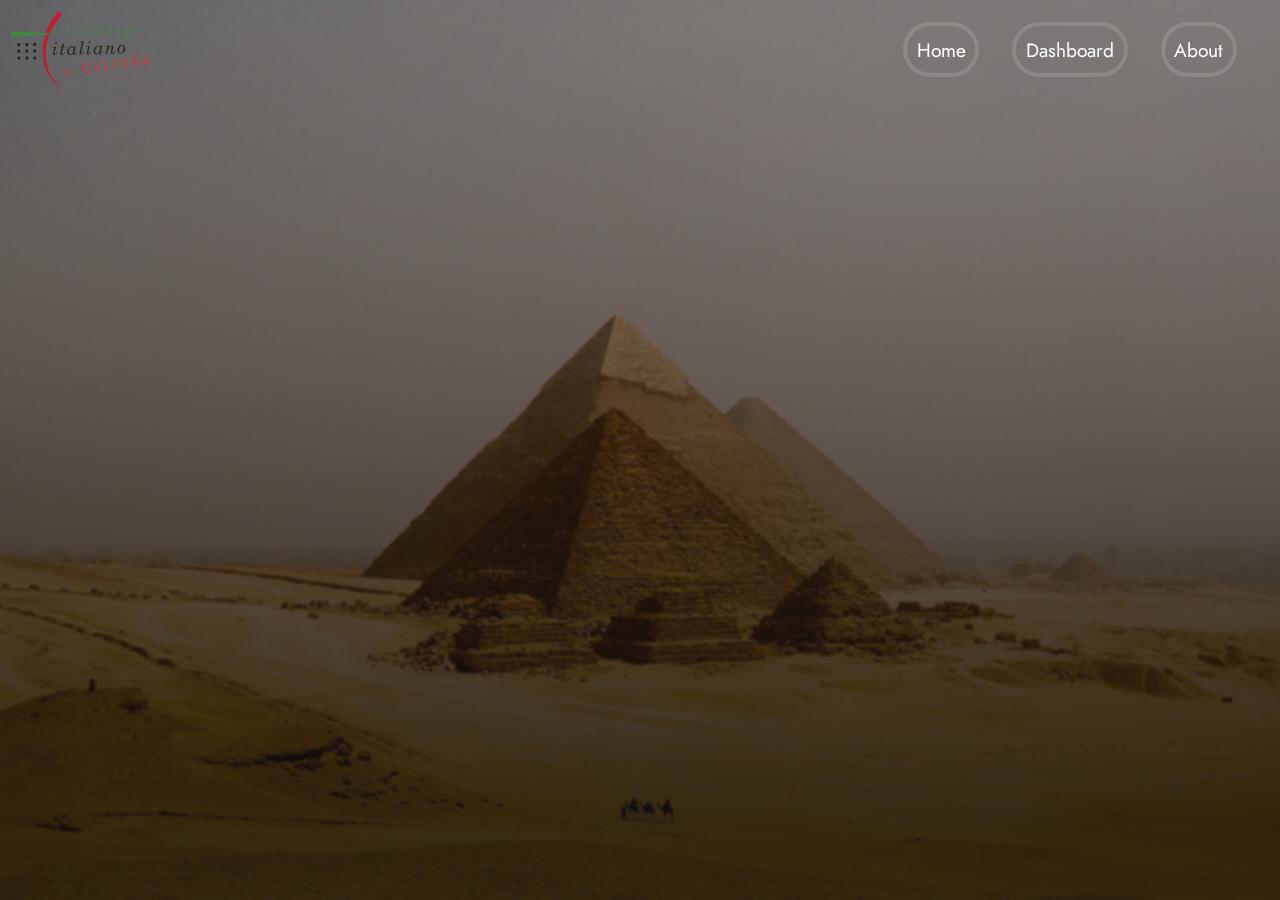
==== about.html @ d17fd27d "Half way" ====
<!DOCTYPE html>
<html lang="en">

<head>
    <meta charset="UTF-8">
    <meta http-equiv="X-UA-Compatible" content="IE=edge">
    <meta name="viewport" content="width=device-width, initial-scale=1.0">
    <title>Istituto Italiano di Cultura</title>
    <link rel="stylesheet" href="style.css">
    <link rel="preconnect" href="https://fonts.googleapis.com">
    <link rel="preconnect" href="https://fonts.gstatic.com" crossorigin>
    <link href="https://fonts.googleapis.com/css2?family=Jost:wght@400;500;600;700;800&display=swap" rel="stylesheet">
</head>

<body>


<header class="header" id="header">
    <nav class="navbar">
        <div class="logo">
            <a href="index.html"><img src="assets/images/logo_iic.svg" alt="">
            </a>        
        </div>

        <ul class="navlist">
            <li class="navitem"><a href="index.html">Home</a>
            </li>
            <li class="navitem"><a href="dashboard.html">Dashboard</a>
            </li>
            <li class="navitem"><a href="about.html">About</a>
            </li>
        </ul>
    </nav>
</header>

<main>
    <div class="overlay"></div>
    <section class="section-dashboard" id="dashboard">

    </section>
</main>

<footer>

</footer>
    <script src="app/main.js"></script>
</body>

</html>
---- style.css ----
*,*::before,*::after {
    box-sizing: border-box;
}

* {
    margin: 0;
    padding: 0;
    font: inherit;
    outline: 0px rgb(0, 247, 255) solid;

}

html {
    color-scheme: dark light;
    scroll-behavior: smooth;
}

body {
    min-height: 100vh;
    background-image: url(assets/images/pexels-mustafa-hussein-14466546.jpg);
    background-position: 50%;
    background-size: cover;
    position: relative;
    font-family: 'Jost', sans-serif;
}

img, svg, picture, video {
    display: block;
    max-width: 100%;
}

a {
    text-decoration: none;
    color: #fff;
}

ul {
    list-style: none;
}

header {
    position: fixed;
    top: 0;
    right: 0;
    width: 100%;
    z-index: 10;
}

.navbar {
    display: flex;
    justify-content: space-between;
    padding: 10px;
}

.navlist {
    display: flex;
    width: 400px;
    justify-content: space-evenly;
    align-items: center;
    font-size: 1.2rem;
}

.navitem{
    border-radius: 2em;
    padding: .5em;
    border: #ffffff22 solid 4px;
    backdrop-filter: blur(10px);
    cursor: pointer;
    transition: all 350ms ease;
}

.navitem:hover {
    background-color: #ffffff33;
    border: #ffffff98 solid 4px;
}

.logo {
    width: 140px;
}

.overlay {
    position: absolute;
    top: 0;
    left: 0;
    width: 100%;
    height: 100%;
    background: linear-gradient(
    0deg, 
    hsla(0, 0%, 5%, 0.81) 10%, 
    hsla(0, 0%, 5%, 0.4) 
    );
    backdrop-filter: blur(1px);
}

.dashboard__section {
    position: absolute;
    display: grid;
    width: 100%;
    height: 100%;
    padding: 2em;
}

.dashboard__container {
    display: flex;
    justify-content: center;
    align-items: center;
}

.swiper {
    width: 600px;
    height: 400px;
    box-shadow: 5px 5px 50px 1px #191919;    
    border-radius: 2em;
}

.mySwiper2{
    width: 700px;
    height: 600px;
    box-shadow: 5px 5px 50px 1px #191919;    
    border-radius: 2em;
}

.swiper-slide {
    border-radius: 2em;
    background-size: cover;
}

.swiper-slide:nth-child(1n) {
    background-image: url(assets/images/closeup-engravings-walls-luxor-temple-egypt.jpg);
}

.swiper-slide:nth-child(2n) {
    background-image: url(assets/images/closeup-engravings-walls-luxor-temple-egypt.jpg);
}

.swiper-slide:nth-child(3n) {
    background-image: url(assets/images/closeup-engravings-walls-luxor-temple-egypt.jpg);
}

.swiper-slide:nth-child(4n) {
    background-image: url(assets/images/closeup-engravings-walls-luxor-temple-egypt.jpg);
}

.swiper-slide:nth-child(5n) {
    background-image: url(assets/images/closeup-engravings-walls-luxor-temple-egypt.jpg);
}     

.swiper-slide:nth-child(6n) {
    background-image: url(assets/images/closeup-engravings-walls-luxor-temple-egypt.jpg);
}

.swiper-slide:nth-child(7n) {
    background-image: url(assets/images/closeup-engravings-walls-luxor-temple-egypt.jpg);
}

.swiper-slide:nth-child(8n) {
    background-image: url(assets/images/closeup-engravings-walls-luxor-temple-egypt.jpg);
}

.swiper-slide:nth-child(9n) {
    background-image: url(assets/images/closeup-engravings-walls-luxor-temple-egypt.jpg);
}

.swiper-slide:nth-child(10n) {
    background-image: url(assets/images/closeup-engravings-walls-luxor-temple-egypt.jpg);
}

.swiper-button-prev {

}
.swiper-button-next {

}
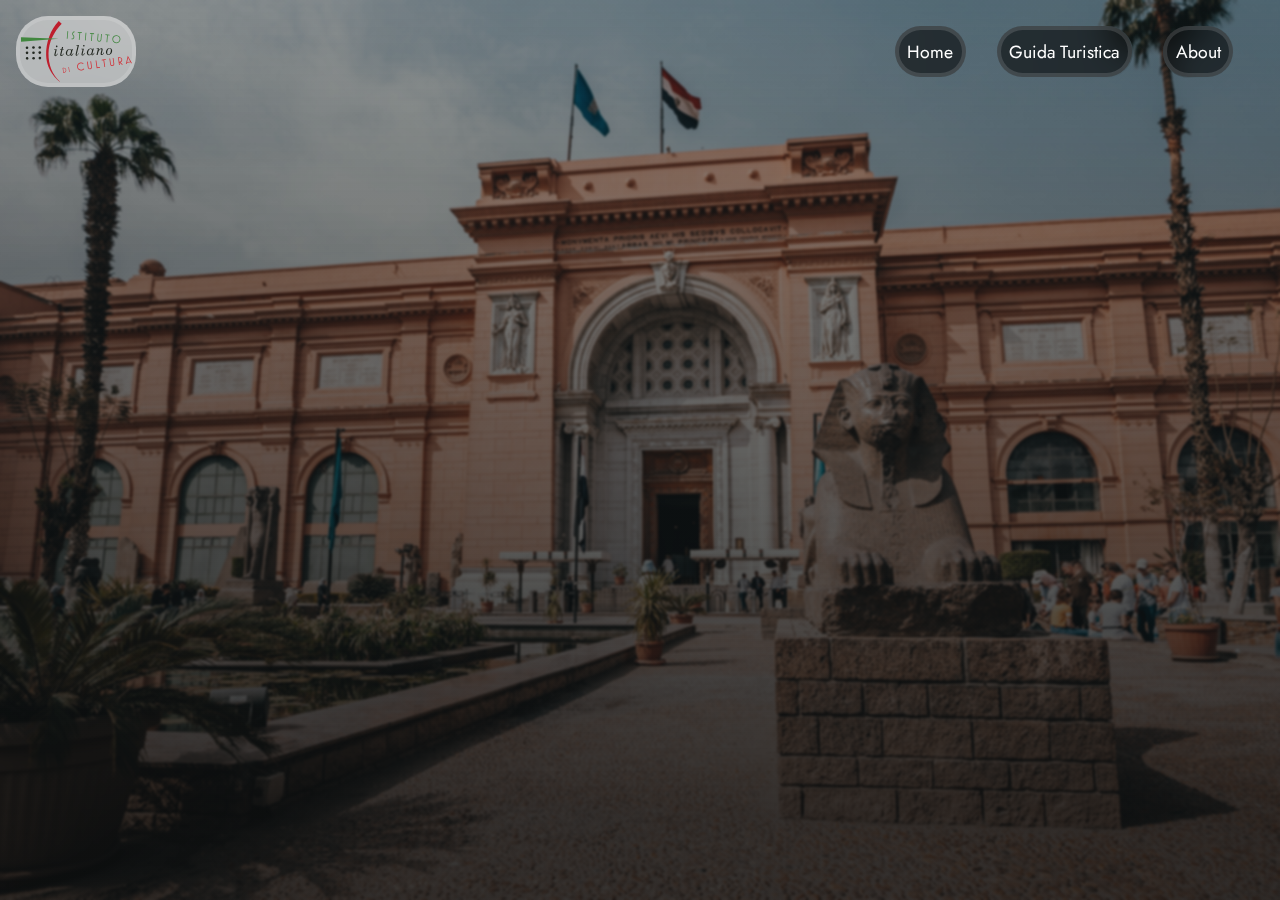
==== commit 0a6b8984: "Last Step" ====
--- a/about.html
+++ b/about.html
@@ -10,6 +10,7 @@
     <link rel="preconnect" href="https://fonts.googleapis.com">
     <link rel="preconnect" href="https://fonts.gstatic.com" crossorigin>
     <link href="https://fonts.googleapis.com/css2?family=Jost:wght@400;500;600;700;800&display=swap" rel="stylesheet">
+    <link rel="shortcut icon" href="assets/images/favicon.svg" type="image/x-icon">
 </head>
 
 <body>
@@ -23,18 +24,20 @@
         </div>
 
         <ul class="navlist">
-            <li class="navitem"><a href="index.html">Home</a>
+            <a href="index.html"><li class="navitem">Home
             </li>
-            <li class="navitem"><a href="dashboard.html">Dashboard</a>
+            </a>
+            <a href="dashboard.html"><li class="navitem">Guida Turistica
             </li>
-            <li class="navitem"><a href="about.html">About</a>
+            </a>
+            <a href="about.html"><li class="navitem">About
             </li>
+            </a>
         </ul>
     </nav>
 </header>
 
 <main>
-    <div class="overlay"></div>
     <section class="section-dashboard" id="dashboard">
 
     </section>
--- a/style.css
+++ b/style.css
@@ -17,10 +17,8 @@
 
 body {
     min-height: 100vh;
-    background-image: url(assets/images/pexels-mustafa-hussein-14466546.jpg);
-    background-position: 50%;
+    background-image: url(assets/images/pexels-spencer-davis-4353815.jpg);
     background-size: cover;
-    position: relative;
     font-family: 'Jost', sans-serif;
 }
 
@@ -39,9 +37,6 @@
 }
 
 header {
-    position: fixed;
-    top: 0;
-    right: 0;
     width: 100%;
     z-index: 10;
 }
@@ -49,7 +44,7 @@
 .navbar {
     display: flex;
     justify-content: space-between;
-    padding: 10px;
+    padding: 1em;
 }
 
 .navlist {
@@ -57,28 +52,35 @@
     width: 400px;
     justify-content: space-evenly;
     align-items: center;
-    font-size: 1.2rem;
+    font-size: 1.1rem;
 }
 
 .navitem{
     border-radius: 2em;
     padding: .5em;
     border: #ffffff22 solid 4px;
-    backdrop-filter: blur(10px);
     cursor: pointer;
+    background-color: rgba(0, 0, 0, 0.568);
+    backdrop-filter: blur(15px);
     transition: all 350ms ease;
 }
 
 .navitem:hover {
-    background-color: #ffffff33;
-    border: #ffffff98 solid 4px;
+    background-color: rgb(22, 22, 22);
+    border: #49494998 solid 4px;
 }
 
 .logo {
-    width: 140px;
-}
-
-.overlay {
+    width: 120px;
+    z-index: 10;
+    border: #ffffff22 solid 4px;
+    border-radius: 2em;
+    background-color: rgba(228, 228, 228, 0.568);
+    backdrop-filter: blur(15px);
+}
+
+body::before {
+    content: '';
     position: absolute;
     top: 0;
     left: 0;
@@ -92,82 +94,169 @@
     backdrop-filter: blur(1px);
 }
 
-.dashboard__section {
-    position: absolute;
+.home__section {
     display: grid;
-    width: 100%;
-    height: 100%;
-    padding: 2em;
-}
-
-.dashboard__container {
+    place-items: center;
+}
+.home__container {
+    text-align: center;
+    padding: 7em;
+    z-index: 10;
+}
+
+.home-title {
+    font-size: 3.5rem;
+    font-weight: 800;
+}
+
+.flex-button {
     display: flex;
     justify-content: center;
     align-items: center;
-}
-
-.swiper {
-    width: 600px;
+    margin-block: 2em;
+}
+.home-button {
+    font-size: 2rem;
+    border-radius: 1em;
+    padding-inline: .5em;
+    border: #ffffff22 solid 4px;
+    transition: all 300ms ease;
+}
+
+.home-button:hover {
+    background-color: rgb(22, 22, 22);
+    border: #49494998 solid 4px;
+}
+
+.dashboard__section {
+    margin-right: .5em;
+    padding-inline: 5em;
+}
+
+.dashboard__container {
+    display: grid;
+    grid-template-columns: repeat(2, 1fr);
+    gap: 2em;
+    place-items: center;
+}
+
+.imgswiper {
+    width: 500px;
     height: 400px;
     box-shadow: 5px 5px 50px 1px #191919;    
     border-radius: 2em;
 }
-
-.mySwiper2{
-    width: 700px;
-    height: 600px;
+.imgslide{
+    object-fit: cover;
+}
+.infoswiper{
+    width: 600px;
+    height: 500px;
     box-shadow: 5px 5px 50px 1px #191919;    
     border-radius: 2em;
 }
 
+.infoslide {
+    display: grid;
+    grid-template-rows: repeat(3,1fr);
+    padding: 1.5em;
+    background-color: rgba(0, 0, 0, 0.568);
+    backdrop-filter: blur(15px);
+}
+
+audio {
+    width: 100%;
+}
+
+.flex {
+    display: flex;
+    justify-content: space-between;
+    align-items: center;
+}
+.info-text p{
+    padding: 1em;
+    border-radius: 2em;
+    margin-block: .5em;
+    height: 12.5em;
+    overflow-y: auto;
+}
+
+::-webkit-scrollbar {
+    width: 5px;
+}
+
+/* Track */
+::-webkit-scrollbar-track {
+    -webkit-box-shadow: inset 0 0 6px rgba(0, 0, 0, 0.3); 
+    -webkit-border-radius: 10px;
+    border-radius: 10px;
+}
+
+/* Handle */
+::-webkit-scrollbar-thumb {
+    -webkit-border-radius: 10px;
+    border-radius: 10px;
+    background: rgba(255, 255, 255, 0.8); 
+    -webkit-box-shadow: inset 0 0 6px rgba(0,0,0,0.5); 
+}
+
+::-webkit-scrollbar-thumb:window-inactive {
+    background: rgba(255, 255, 255, 0.4); 
+}
+
+.text-title {
+    font-size: larger;
+    font-weight: 700;
+}
+
+.year {
+    border-radius: 1em;
+    padding: .5em;
+    border: #ffffff22 solid 4px;
+    backdrop-filter: blur(15px);
+}
+
+iframe {
+    width: 550px;
+    height: 100px;
+    border-radius: 1em;
+}
+
 .swiper-slide {
-    border-radius: 2em;
-    background-size: cover;
-}
-
-.swiper-slide:nth-child(1n) {
-    background-image: url(assets/images/closeup-engravings-walls-luxor-temple-egypt.jpg);
-}
-
-.swiper-slide:nth-child(2n) {
-    background-image: url(assets/images/closeup-engravings-walls-luxor-temple-egypt.jpg);
-}
-
-.swiper-slide:nth-child(3n) {
-    background-image: url(assets/images/closeup-engravings-walls-luxor-temple-egypt.jpg);
-}
-
-.swiper-slide:nth-child(4n) {
-    background-image: url(assets/images/closeup-engravings-walls-luxor-temple-egypt.jpg);
-}
-
-.swiper-slide:nth-child(5n) {
-    background-image: url(assets/images/closeup-engravings-walls-luxor-temple-egypt.jpg);
-}     
-
-.swiper-slide:nth-child(6n) {
-    background-image: url(assets/images/closeup-engravings-walls-luxor-temple-egypt.jpg);
-}
-
-.swiper-slide:nth-child(7n) {
-    background-image: url(assets/images/closeup-engravings-walls-luxor-temple-egypt.jpg);
-}
-
-.swiper-slide:nth-child(8n) {
-    background-image: url(assets/images/closeup-engravings-walls-luxor-temple-egypt.jpg);
-}
-
-.swiper-slide:nth-child(9n) {
-    background-image: url(assets/images/closeup-engravings-walls-luxor-temple-egypt.jpg);
-}
-
-.swiper-slide:nth-child(10n) {
-    background-image: url(assets/images/closeup-engravings-walls-luxor-temple-egypt.jpg);
+
 }
 
 .swiper-button-prev {
-
-}
+    border-radius: 1.5em;
+    padding: 2em;
+    border: #ffffff22 solid 4px;
+    cursor: pointer;
+    background-color: rgba(0, 0, 0, 0.568);
+    backdrop-filter: blur(15px);
+    transition: all 300ms ease;
+    color: white;    
+}
+.swiper-button-prev:hover {
+    background-color: rgb(22, 22, 22);
+    border: #49494998 solid 4px;
+}
+
 .swiper-button-next {
-
-}+    border-radius: 1.5em;
+    padding: 2em;
+    border: #ffffff22 solid 4px;
+    cursor: pointer;
+    background-color: rgba(0, 0, 0, 0.568);
+    backdrop-filter: blur(15px);
+    transition: all 300ms ease;
+    color: white;    
+}
+
+.swiper-button-next:hover {
+    background-color: rgb(22, 22, 22);
+    border: #49494998 solid 4px;
+}
+
+.swiper-pagination-bullet-active {
+    color: white;
+}
